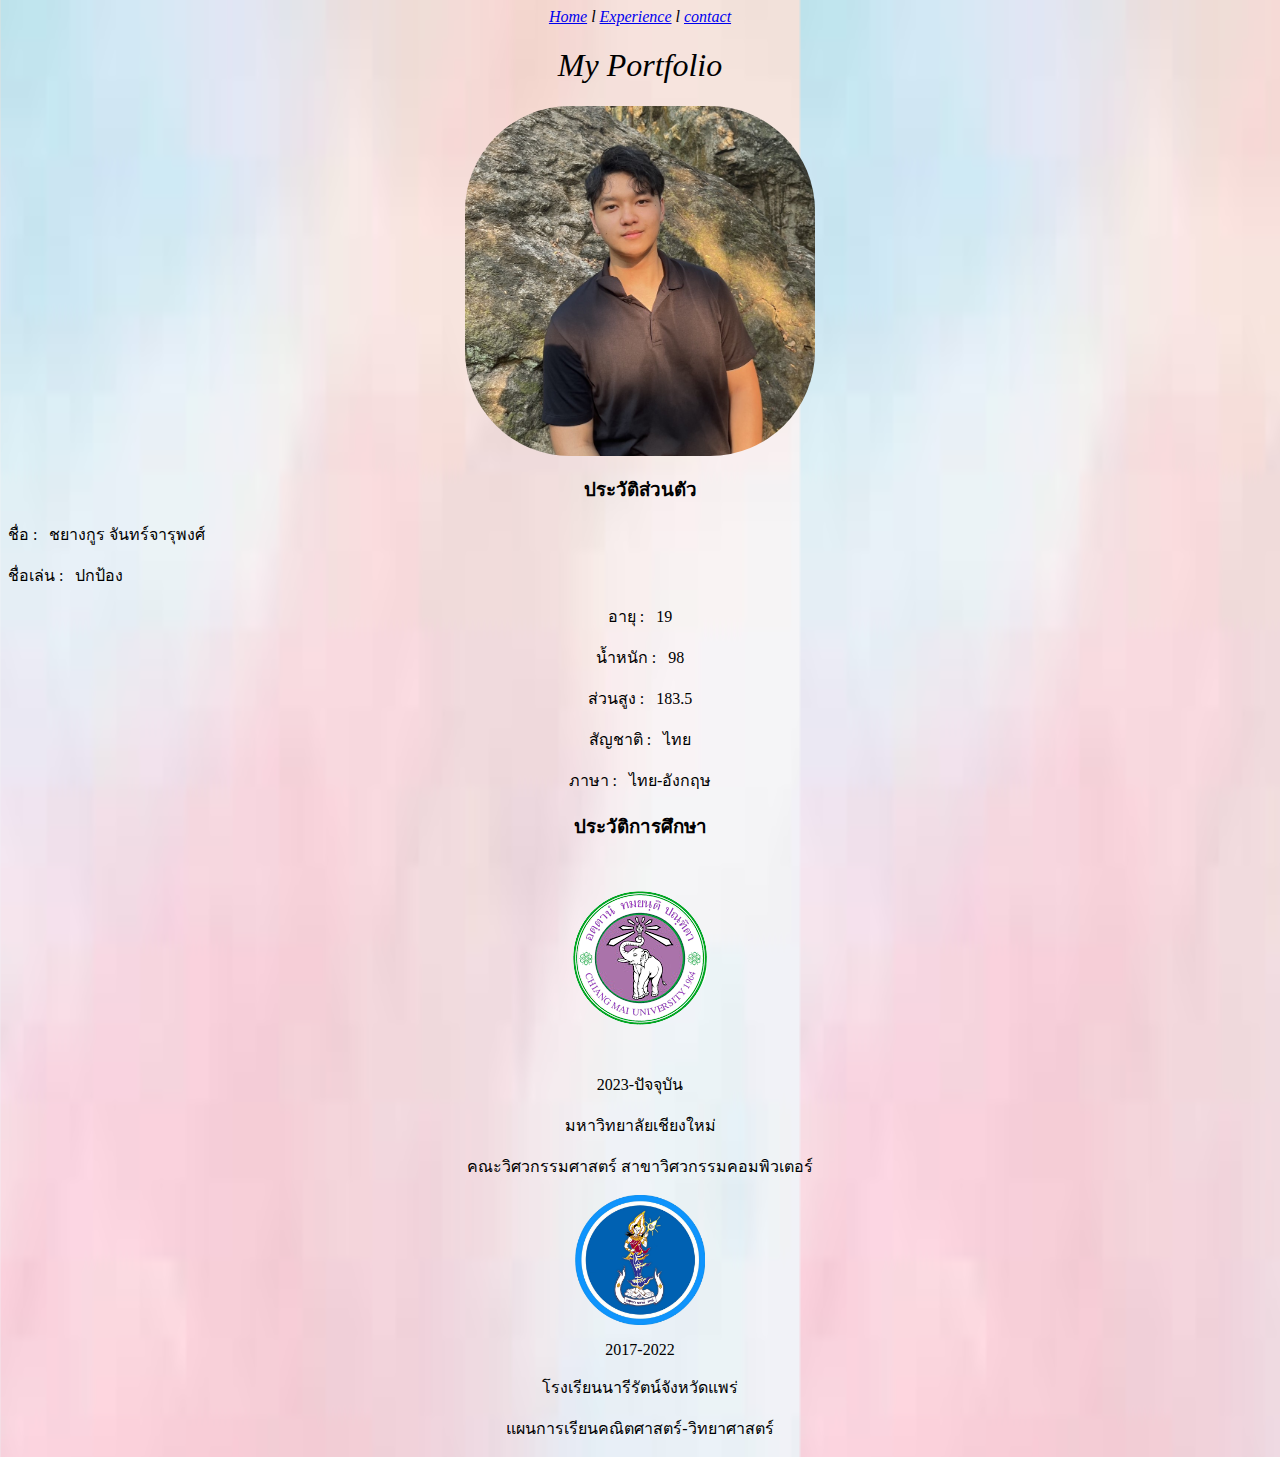
==== index.html @ 5a40926b "..." ====
<!DOCTYPE html>
<html lang="en">
  <head>
    <meta charset="UTF-8" />
    <meta name="viewport" content="width=device-width, initial-scale=1.0" />
    <title>My Portfolio</title>
    <link href="https://fonts.googleapis.com/css2?family=Playwrite+US+Trad:wght@100..400&display=swap" rel="stylesheet">
    <link href="https://fonts.googleapis.com/css2?family=Noto+Serif+Thai:wght@100..900&family=Playwrite+US+Trad:wght@100..400&display=swap" rel="stylesheet">
    <link rel="stylesheet" href="index.css">
  </head>
  <style>
    body {
      background-image: url("./img/images\ \(1\).jpg");
      background-size: 800px 1800px;
    }
  </style>
  <body>

    <div>
      <a href="index.html">Home</a>   l   <a href="experience.html">Experience</a>   l   <a href="contact.html">contact</a>
    </div>
    
    <div>
      <h1>My Portfolio</h1>
    </div>
    <a target="_blank" href="contact.html"><img  src="./img/S__61702158.jpg" height="350px" width="350px" alt="Myself" >  </a>   
    <h3>ประวัติส่วนตัว</h3>
    <p class = "z">ชื่อ&nbsp;:&nbsp;&nbsp;&nbsp;ชยางกูร จันทร์จารุพงศ์</p>
    <p class = "ั">ชื่อเล่น&nbsp;:&nbsp;&nbsp;&nbsp;ปกป้อง</p>
    <p class = "a">อายุ&nbsp;:&nbsp;&nbsp;&nbsp;19</p>
    <p class = "b">น้ำหนัก&nbsp;:&nbsp;&nbsp;&nbsp;98</p>
    <p class = "c">ส่วนสูง&nbsp;:&nbsp;&nbsp;&nbsp;183.5</p>
    <p class = "d">สัญชาติ&nbsp;:&nbsp;&nbsp;&nbsp;ไทย</p>
    <p class = "e">ภาษา&nbsp;:&nbsp;&nbsp;&nbsp;ไทย-อังกฤษ</p>
    <h3>ประวัติการศึกษา</h3>
    <div>
      <a  target="_blank"  href="https://www.reg.cmu.ac.th/webreg/th/"><img src="./img/005e38d9-7d3d-458f-bf0f-bcaa869a072a.png" alt="CMU"> </a>
    </div>
    <p class = "a">2023-ปัจจุบัน</p>
    <div></div>
    <p class = "a">มหาวิทยาลัยเชียงใหม่ </p>
    <div></div>
    <p class = "a">คณะวิศวกรรมศาสตร์&nbsp;สาขาวิศวกรรมคอมพิวเตอร์ </p>
    <div>
      <a target="_blank" href="https://nareerat.ac.th/main/"><img src="./img/nrLogo.png" height="130px" width="130px" alt="NR"> </a>
      
    </div>
    <p class = "b">2017-2022</p>
    <div></div>
    <p class = "b">โรงเรียนนารีรัตน์จังหวัดแพร่</p>
    <div></div>
    <p class = "b">แผนการเรียนคณิตศาสตร์-วิทยาศาสตร์</p>
  </body>
</html>
---- index.css ----
img {
    border-radius: 30%;
    display: block;
  margin-left: auto;
  margin-right: auto;
  }
  h1 {
    font-family: "Playwrite USA Traditional" ;
    text-align : center;
    font-weight: bolder;
    
  }
  div {
    text-align : center;
    font-style: italic;
    font-weight: lighter;
    text-decoration-color: black;
  }
  h3 {
    font-family: "Playwrite USA Traditional" ;
    text-align : center;
  }
  p.a {
    text-align : center;
  }
  p.b {
    text-align : center;
  }
  p.c {
    text-align : center;
  }
  p.d {
    text-align : center;
  }
  p.e {
    text-align : center;
  }
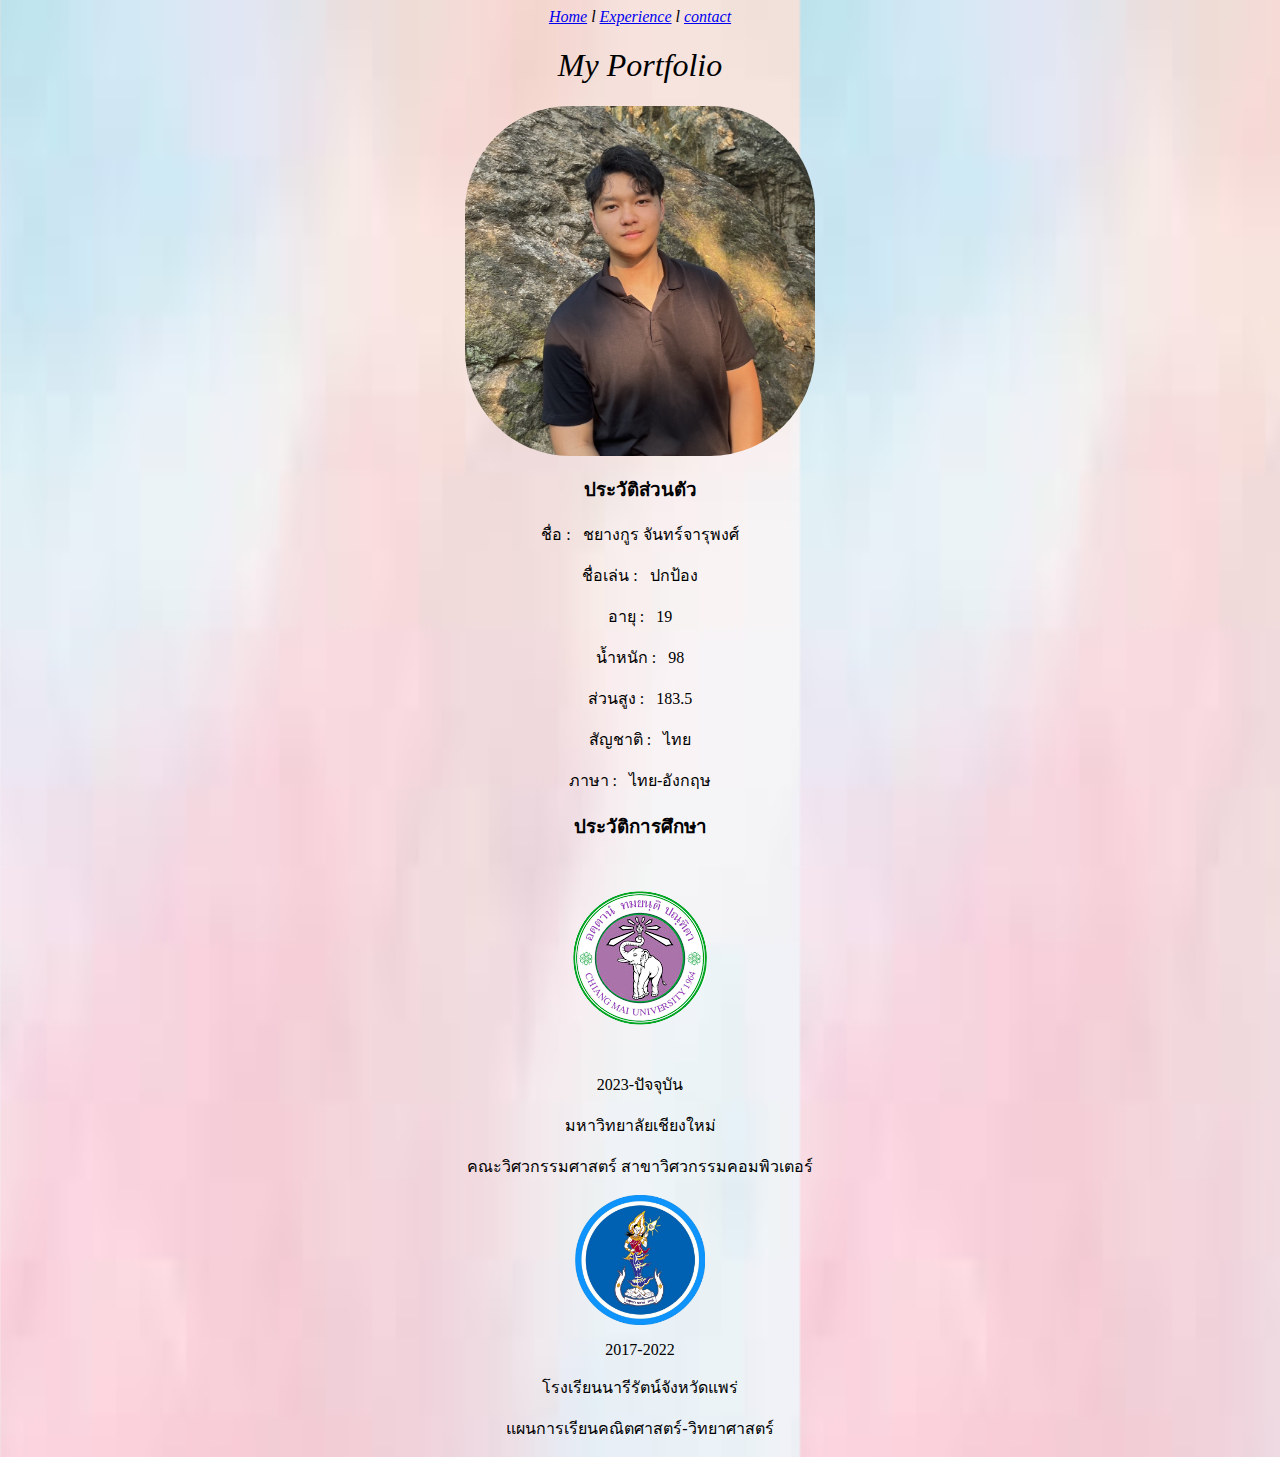
==== commit 7315f59b: "lab" ====
--- a/index.html
+++ b/index.html
@@ -26,7 +26,7 @@
     <a target="_blank" href="contact.html"><img  src="./img/S__61702158.jpg" height="350px" width="350px" alt="Myself" >  </a>   
     <h3>ประวัติส่วนตัว</h3>
     <p class = "z">ชื่อ&nbsp;:&nbsp;&nbsp;&nbsp;ชยางกูร จันทร์จารุพงศ์</p>
-    <p class = "ั">ชื่อเล่น&nbsp;:&nbsp;&nbsp;&nbsp;ปกป้อง</p>
+    <p class = "y">ชื่อเล่น&nbsp;:&nbsp;&nbsp;&nbsp;ปกป้อง</p>
     <p class = "a">อายุ&nbsp;:&nbsp;&nbsp;&nbsp;19</p>
     <p class = "b">น้ำหนัก&nbsp;:&nbsp;&nbsp;&nbsp;98</p>
     <p class = "c">ส่วนสูง&nbsp;:&nbsp;&nbsp;&nbsp;183.5</p>
--- a/index.css
+++ b/index.css
@@ -35,4 +35,10 @@
   p.e {
     text-align : center;
   }
+  p.y {
+    text-align : center;
+  }
+  p.z {
+    text-align : center;
+  }
  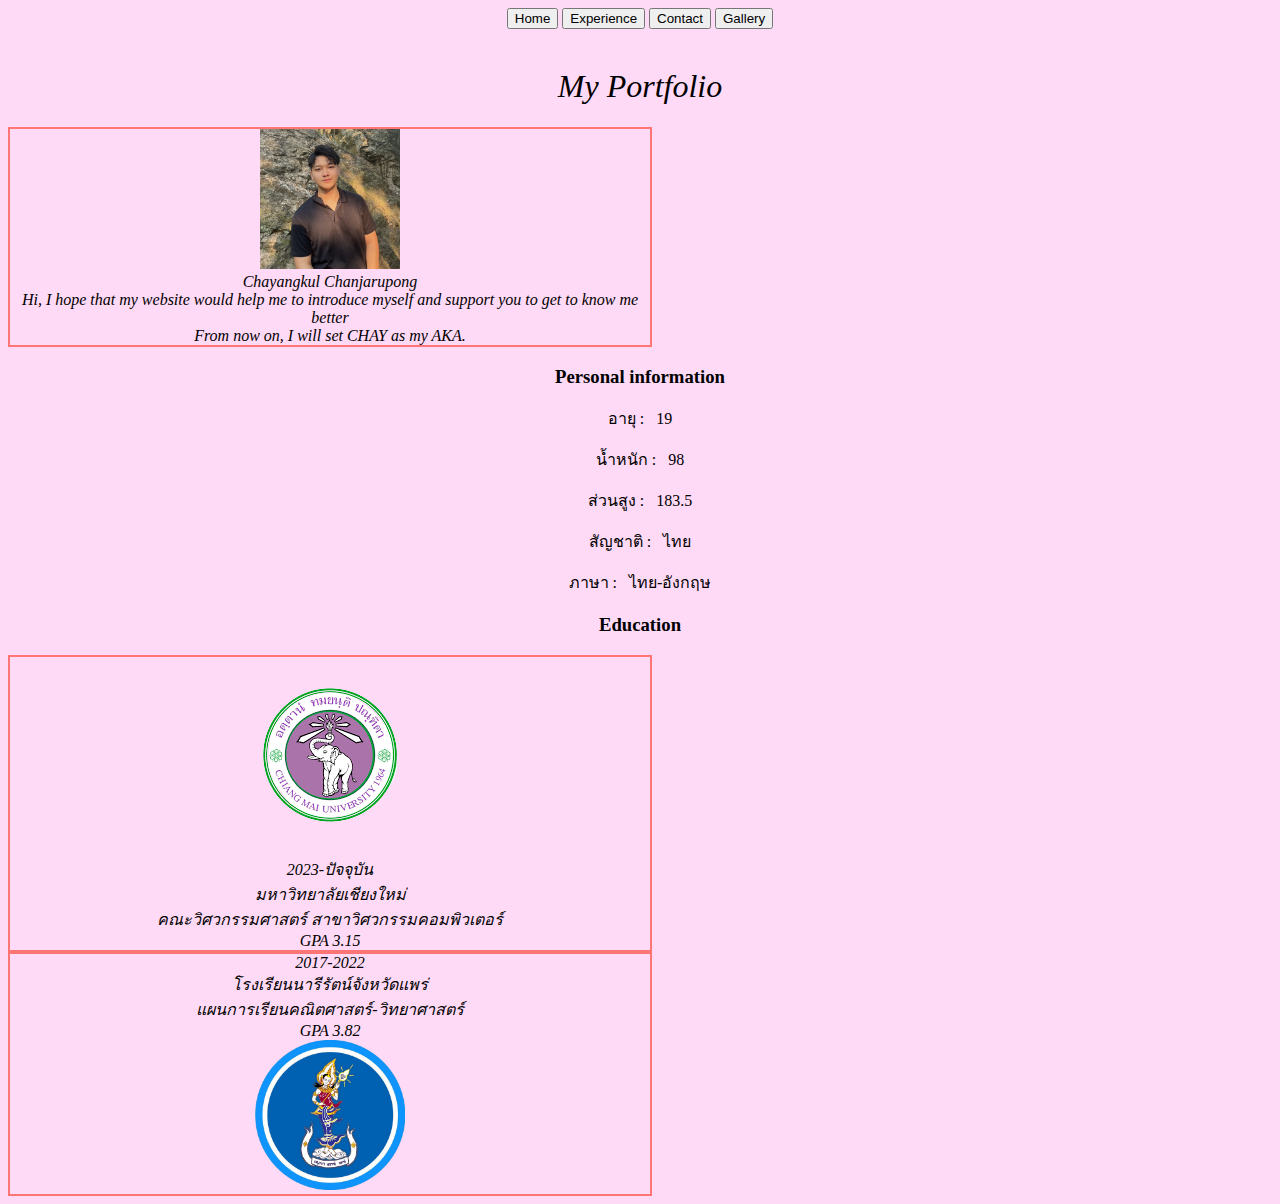
==== commit 00193300: "///" ====
--- a/index.html
+++ b/index.html
@@ -6,49 +6,102 @@
     <title>My Portfolio</title>
     <link href="https://fonts.googleapis.com/css2?family=Playwrite+US+Trad:wght@100..400&display=swap" rel="stylesheet">
     <link href="https://fonts.googleapis.com/css2?family=Noto+Serif+Thai:wght@100..900&family=Playwrite+US+Trad:wght@100..400&display=swap" rel="stylesheet">
-    <link rel="stylesheet" href="index.css">
+    <link rel="stylesheet" href="./index.css">
+    <link
+      href="https://cdn.jsdelivr.net/npm/bootstrap@5.3.0/dist/css/bootstrap.min.css"
+      rel="stylesheet"
+      integrity="sha384-9ndCyUaIbzAi2FUVXJi0CjmCapSmO7SnpJef0486qhLnuZ2cdeRhO02iuK6FUUVM"
+      crossorigin="anonymous"
+    />
+    <script
+      src="https://cdn.jsdelivr.net/npm/bootstrap@5.3.0/dist/js/bootstrap.bundle.min.js"
+      integrity="sha384-geWF76RCwLtnZ8qwWowPQNguL3RmwHVBC9FhGdlKrxdiJJigb/j/68SIy3Te4Bkz"
+      crossorigin="anonymous"
+    ></script>
   </head>
   <style>
     body {
-      background-image: url("./img/images\ \(1\).jpg");
-      background-size: 800px 1800px;
+      background-color: rgb(255, 218, 246);
     }
+  
+        .custom-border {
+            border-width: 180px ; 
+            border: 2px solid #ff7474;
+        }
+    
   </style>
   <body>
 
     <div>
-      <a href="index.html">Home</a>   l   <a href="experience.html">Experience</a>   l   <a href="contact.html">contact</a>
+      <a href="./index.html"><button class="btn btn-danger">Home</button></a>      <a href="./experience.html"><button class="btn btn-danger">Experience</button></a>      <a href="./contact.html"><button class="btn btn-danger">Contact</button></a>  <a href="./gallery.html"><button class="btn btn-danger">Gallery</button></a>
     </div>
     
+    <div> &nbsp;</div>
     <div>
       <h1>My Portfolio</h1>
+    </div >
+
+<div class="d-flex justify-content-center align-items-center" ">
+  <div class="border p-4 rounded-5 custom-border " style="width: 40rem;" >
+    <div class="d-flex gap-5 align-items-center">
+      <a target="_blank" href="contact.html"><img  src="./img/S__61702158.jpg" height="140px" width="140px" alt="Myself" class="rounded-5" >  </a>
+      
+     <div> 
+       <div class="fw-bold fs-4">Chayangkul Chanjarupong</div>
+       <div class="fw-500">Hi, I hope that my website would help me to introduce myself and support you to get to know me better</div>
+       <div class="fw-500">From now on, I will set CHAY as my AKA.</div>
+     </div>
+     
     </div>
-    <a target="_blank" href="contact.html"><img  src="./img/S__61702158.jpg" height="350px" width="350px" alt="Myself" >  </a>   
-    <h3>ประวัติส่วนตัว</h3>
-    <p class = "z">ชื่อ&nbsp;:&nbsp;&nbsp;&nbsp;ชยางกูร จันทร์จารุพงศ์</p>
-    <p class = "y">ชื่อเล่น&nbsp;:&nbsp;&nbsp;&nbsp;ปกป้อง</p>
+      
+  </div> 
+</div>
+  
+  
+
+    
+  
+    <h3>Personal information</h3>
     <p class = "a">อายุ&nbsp;:&nbsp;&nbsp;&nbsp;19</p>
     <p class = "b">น้ำหนัก&nbsp;:&nbsp;&nbsp;&nbsp;98</p>
     <p class = "c">ส่วนสูง&nbsp;:&nbsp;&nbsp;&nbsp;183.5</p>
     <p class = "d">สัญชาติ&nbsp;:&nbsp;&nbsp;&nbsp;ไทย</p>
     <p class = "e">ภาษา&nbsp;:&nbsp;&nbsp;&nbsp;ไทย-อังกฤษ</p>
-    <h3>ประวัติการศึกษา</h3>
-    <div>
-      <a  target="_blank"  href="https://www.reg.cmu.ac.th/webreg/th/"><img src="./img/005e38d9-7d3d-458f-bf0f-bcaa869a072a.png" alt="CMU"> </a>
+    <h3>Education</h3>
+   
+    <div class="d-flex justify-content-center align-items-center" ">
+      <div class="border p-1 rounded-5 custom-border " style="width: 40rem;" >
+        <div class="d-flex gap-1 align-items-center">
+          <a target="_blank"  href="https://www.reg.cmu.ac.th/webreg/th/"><img src="./img/005e38d9-7d3d-458f-bf0f-bcaa869a072a.png"  alt="CMU" class="rounded-5" >  </a> 
+          
+         <div> 
+           <div class="fw-bold fs-5">2023-ปัจจุบัน</div>
+           <div class="fw-500">มหาวิทยาลัยเชียงใหม่</div>
+           <div class="fw-500">คณะวิศวกรรมศาสตร์&nbsp;สาขาวิศวกรรมคอมพิวเตอร์ </div>
+           <div class="fw-800">GPA 3.15</div>
+         </div>
+        </div>
+          
+      </div> 
     </div>
-    <p class = "a">2023-ปัจจุบัน</p>
-    <div></div>
-    <p class = "a">มหาวิทยาลัยเชียงใหม่ </p>
-    <div></div>
-    <p class = "a">คณะวิศวกรรมศาสตร์&nbsp;สาขาวิศวกรรมคอมพิวเตอร์ </p>
-    <div>
-      <a target="_blank" href="https://nareerat.ac.th/main/"><img src="./img/nrLogo.png" height="130px" width="130px" alt="NR"> </a>
-      
+
+
+    <div class="d-flex justify-content-center align-items-center" ">
+      <div class="border p-5 rounded-5 custom-border " style="width: 40rem;" >
+        <div class="d-flex gap-5 align-items-center">
+          
+          
+         <div> 
+           <div class="fw-bold fs-5">2017-2022</div>
+           <div class="fw-500">โรงเรียนนารีรัตน์จังหวัดแพร่</div>
+           <div class="fw-500">แผนการเรียนคณิตศาสตร์-วิทยาศาสตร์ </div>
+           <div class="fw-800">GPA 3.82</div>
+         </div>
+         <a target="_blank" href="https://nareerat.ac.th/main/"><img src="./img/nrLogo.png" height="150px" width="150px" alt="NR" class="rounded-5" >  </a> 
+        </div>
+          
+      </div> 
     </div>
-    <p class = "b">2017-2022</p>
-    <div></div>
-    <p class = "b">โรงเรียนนารีรัตน์จังหวัดแพร่</p>
-    <div></div>
-    <p class = "b">แผนการเรียนคณิตศาสตร์-วิทยาศาสตร์</p>
+
   </body>
 </html>
--- a/index.css
+++ b/index.css
@@ -1,9 +1,4 @@
-img {
-    border-radius: 30%;
-    display: block;
-  margin-left: auto;
-  margin-right: auto;
-  }
+
   h1 {
     font-family: "Playwrite USA Traditional" ;
     text-align : center;
@@ -35,10 +30,4 @@
   p.e {
     text-align : center;
   }
-  p.y {
-    text-align : center;
-  }
-  p.z {
-    text-align : center;
-  }
  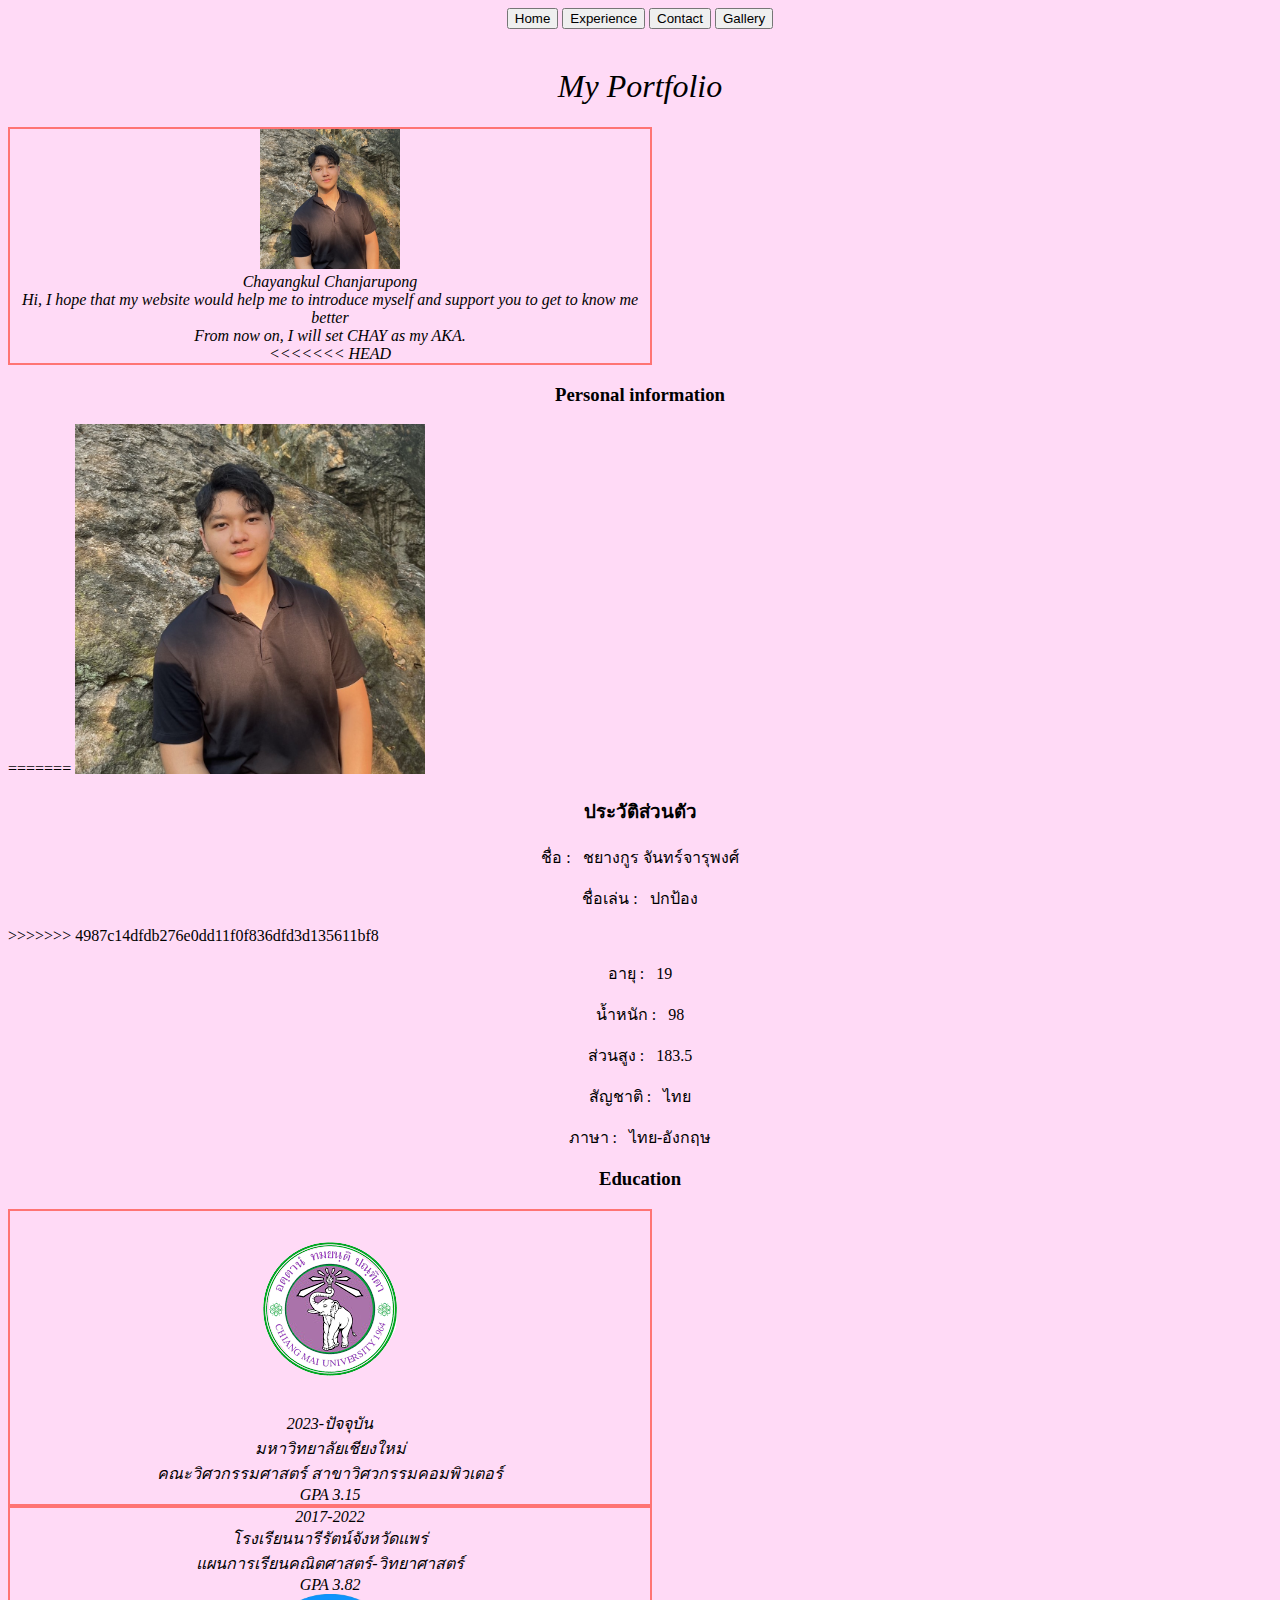
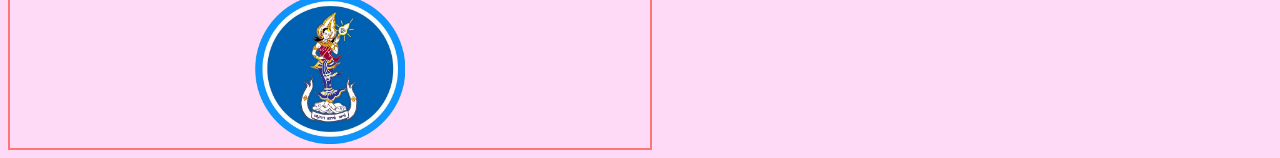
==== commit 835ea129: "Merge branch 'master' of https://github.com/cpe207/lab02-Chay-c" ====
--- a/index.html
+++ b/index.html
@@ -53,6 +53,7 @@
      </div>
      
     </div>
+<<<<<<< HEAD
       
   </div> 
 </div>
@@ -62,6 +63,12 @@
     
   
     <h3>Personal information</h3>
+=======
+    <a target="_blank" href="contact.html"><img  src="./img/S__61702158.jpg" height="350px" width="350px" alt="Myself" >  </a>   
+    <h3>ประวัติส่วนตัว</h3>
+    <p class = "z">ชื่อ&nbsp;:&nbsp;&nbsp;&nbsp;ชยางกูร จันทร์จารุพงศ์</p>
+    <p class = "y">ชื่อเล่น&nbsp;:&nbsp;&nbsp;&nbsp;ปกป้อง</p>
+>>>>>>> 4987c14dfdb276e0dd11f0f836dfd3d135611bf8
     <p class = "a">อายุ&nbsp;:&nbsp;&nbsp;&nbsp;19</p>
     <p class = "b">น้ำหนัก&nbsp;:&nbsp;&nbsp;&nbsp;98</p>
     <p class = "c">ส่วนสูง&nbsp;:&nbsp;&nbsp;&nbsp;183.5</p>
--- a/index.css
+++ b/index.css
@@ -30,4 +30,10 @@
   p.e {
     text-align : center;
   }
+  p.y {
+    text-align : center;
+  }
+  p.z {
+    text-align : center;
+  }
  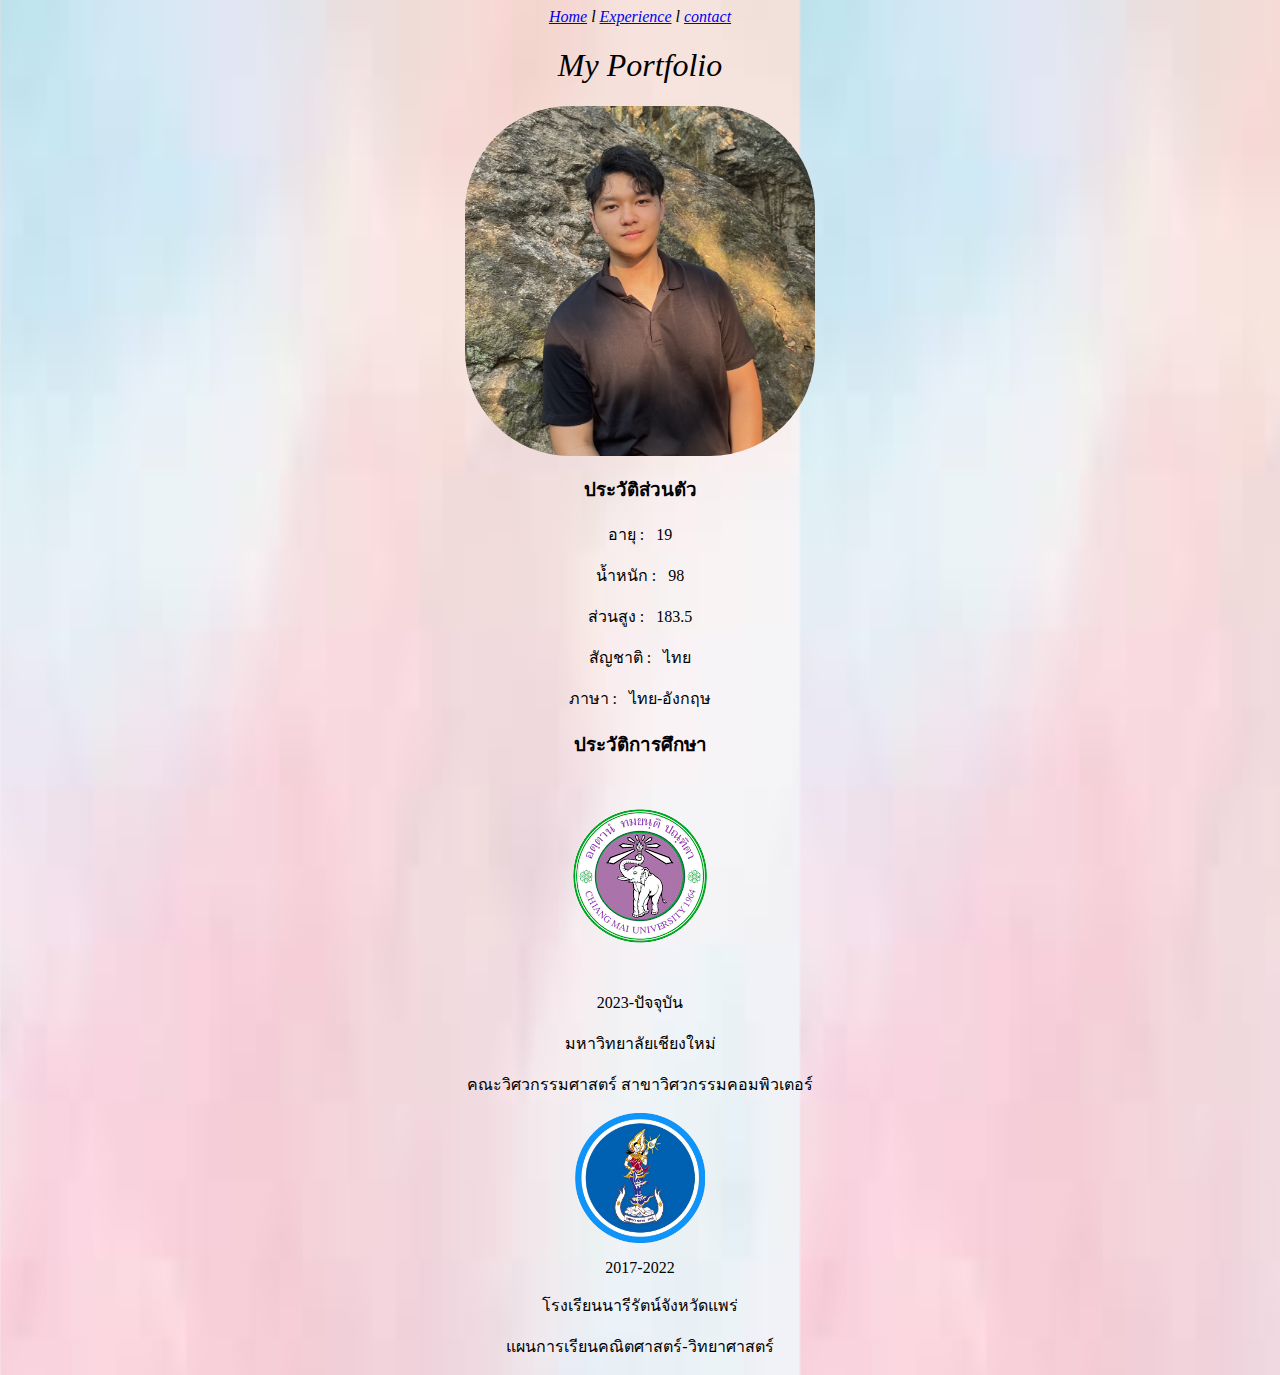
==== commit 1addd0b1: "la" ====
--- a/index.html
+++ b/index.html
@@ -6,109 +6,47 @@
     <title>My Portfolio</title>
     <link href="https://fonts.googleapis.com/css2?family=Playwrite+US+Trad:wght@100..400&display=swap" rel="stylesheet">
     <link href="https://fonts.googleapis.com/css2?family=Noto+Serif+Thai:wght@100..900&family=Playwrite+US+Trad:wght@100..400&display=swap" rel="stylesheet">
-    <link rel="stylesheet" href="./index.css">
-    <link
-      href="https://cdn.jsdelivr.net/npm/bootstrap@5.3.0/dist/css/bootstrap.min.css"
-      rel="stylesheet"
-      integrity="sha384-9ndCyUaIbzAi2FUVXJi0CjmCapSmO7SnpJef0486qhLnuZ2cdeRhO02iuK6FUUVM"
-      crossorigin="anonymous"
-    />
-    <script
-      src="https://cdn.jsdelivr.net/npm/bootstrap@5.3.0/dist/js/bootstrap.bundle.min.js"
-      integrity="sha384-geWF76RCwLtnZ8qwWowPQNguL3RmwHVBC9FhGdlKrxdiJJigb/j/68SIy3Te4Bkz"
-      crossorigin="anonymous"
-    ></script>
+    <link rel="stylesheet" href="index.css">
   </head>
   <style>
     body {
-      background-color: rgb(255, 218, 246);
+      background-image: url("./img/images\ \(1\).jpg");
+      background-size: 800px 1800px;
     }
-  
-        .custom-border {
-            border-width: 180px ; 
-            border: 2px solid #ff7474;
-        }
-    
   </style>
   <body>
 
     <div>
-      <a href="./index.html"><button class="btn btn-danger">Home</button></a>      <a href="./experience.html"><button class="btn btn-danger">Experience</button></a>      <a href="./contact.html"><button class="btn btn-danger">Contact</button></a>  <a href="./gallery.html"><button class="btn btn-danger">Gallery</button></a>
+      <a href="index.html">Home</a>   l   <a href="experience.html">Experience</a>   l   <a href="contact.html">contact</a>
     </div>
     
-    <div> &nbsp;</div>
     <div>
       <h1>My Portfolio</h1>
-    </div >
-
-<div class="d-flex justify-content-center align-items-center" ">
-  <div class="border p-4 rounded-5 custom-border " style="width: 40rem;" >
-    <div class="d-flex gap-5 align-items-center">
-      <a target="_blank" href="contact.html"><img  src="./img/S__61702158.jpg" height="140px" width="140px" alt="Myself" class="rounded-5" >  </a>
-      
-     <div> 
-       <div class="fw-bold fs-4">Chayangkul Chanjarupong</div>
-       <div class="fw-500">Hi, I hope that my website would help me to introduce myself and support you to get to know me better</div>
-       <div class="fw-500">From now on, I will set CHAY as my AKA.</div>
-     </div>
-     
     </div>
-<<<<<<< HEAD
-      
-  </div> 
-</div>
-  
-  
-
-    
-  
-    <h3>Personal information</h3>
-=======
     <a target="_blank" href="contact.html"><img  src="./img/S__61702158.jpg" height="350px" width="350px" alt="Myself" >  </a>   
     <h3>ประวัติส่วนตัว</h3>
-    <p class = "z">ชื่อ&nbsp;:&nbsp;&nbsp;&nbsp;ชยางกูร จันทร์จารุพงศ์</p>
-    <p class = "y">ชื่อเล่น&nbsp;:&nbsp;&nbsp;&nbsp;ปกป้อง</p>
->>>>>>> 4987c14dfdb276e0dd11f0f836dfd3d135611bf8
     <p class = "a">อายุ&nbsp;:&nbsp;&nbsp;&nbsp;19</p>
     <p class = "b">น้ำหนัก&nbsp;:&nbsp;&nbsp;&nbsp;98</p>
     <p class = "c">ส่วนสูง&nbsp;:&nbsp;&nbsp;&nbsp;183.5</p>
     <p class = "d">สัญชาติ&nbsp;:&nbsp;&nbsp;&nbsp;ไทย</p>
     <p class = "e">ภาษา&nbsp;:&nbsp;&nbsp;&nbsp;ไทย-อังกฤษ</p>
-    <h3>Education</h3>
-   
-    <div class="d-flex justify-content-center align-items-center" ">
-      <div class="border p-1 rounded-5 custom-border " style="width: 40rem;" >
-        <div class="d-flex gap-1 align-items-center">
-          <a target="_blank"  href="https://www.reg.cmu.ac.th/webreg/th/"><img src="./img/005e38d9-7d3d-458f-bf0f-bcaa869a072a.png"  alt="CMU" class="rounded-5" >  </a> 
-          
-         <div> 
-           <div class="fw-bold fs-5">2023-ปัจจุบัน</div>
-           <div class="fw-500">มหาวิทยาลัยเชียงใหม่</div>
-           <div class="fw-500">คณะวิศวกรรมศาสตร์&nbsp;สาขาวิศวกรรมคอมพิวเตอร์ </div>
-           <div class="fw-800">GPA 3.15</div>
-         </div>
-        </div>
-          
-      </div> 
+    <h3>ประวัติการศึกษา</h3>
+    <div>
+      <a  target="_blank"  href="https://www.reg.cmu.ac.th/webreg/th/"><img src="./img/005e38d9-7d3d-458f-bf0f-bcaa869a072a.png" alt="CMU"> </a>
     </div>
-
-
-    <div class="d-flex justify-content-center align-items-center" ">
-      <div class="border p-5 rounded-5 custom-border " style="width: 40rem;" >
-        <div class="d-flex gap-5 align-items-center">
-          
-          
-         <div> 
-           <div class="fw-bold fs-5">2017-2022</div>
-           <div class="fw-500">โรงเรียนนารีรัตน์จังหวัดแพร่</div>
-           <div class="fw-500">แผนการเรียนคณิตศาสตร์-วิทยาศาสตร์ </div>
-           <div class="fw-800">GPA 3.82</div>
-         </div>
-         <a target="_blank" href="https://nareerat.ac.th/main/"><img src="./img/nrLogo.png" height="150px" width="150px" alt="NR" class="rounded-5" >  </a> 
-        </div>
-          
-      </div> 
+    <p class = "a">2023-ปัจจุบัน</p>
+    <div></div>
+    <p class = "a">มหาวิทยาลัยเชียงใหม่ </p>
+    <div></div>
+    <p class = "a">คณะวิศวกรรมศาสตร์&nbsp;สาขาวิศวกรรมคอมพิวเตอร์ </p>
+    <div>
+      <a target="_blank" href="https://nareerat.ac.th/main/"><img src="./img/nrLogo.png" height="130px" width="130px" alt="NR"> </a>
+      
     </div>
-
+    <p class = "b">2017-2022</p>
+    <div></div>
+    <p class = "b">โรงเรียนนารีรัตน์จังหวัดแพร่</p>
+    <div></div>
+    <p class = "b">แผนการเรียนคณิตศาสตร์-วิทยาศาสตร์</p>
   </body>
-</html>
+</html>--- a/index.css
+++ b/index.css
@@ -1,39 +1,37 @@
-
-  h1 {
-    font-family: "Playwrite USA Traditional" ;
-    text-align : center;
-    font-weight: bolder;
-    
-  }
-  div {
-    text-align : center;
-    font-style: italic;
-    font-weight: lighter;
-    text-decoration-color: black;
-  }
-  h3 {
-    font-family: "Playwrite USA Traditional" ;
-    text-align : center;
-  }
-  p.a {
-    text-align : center;
-  }
-  p.b {
-    text-align : center;
-  }
-  p.c {
-    text-align : center;
-  }
-  p.d {
-    text-align : center;
-  }
-  p.e {
-    text-align : center;
-  }
-  p.y {
-    text-align : center;
-  }
-  p.z {
-    text-align : center;
-  }
- +img {
+  border-radius: 30%;
+  display: block;
+margin-left: auto;
+margin-right: auto;
+}
+h1 {
+  font-family: "Playwrite USA Traditional" ;
+  text-align : center;
+  font-weight: bolder;
+  
+}
+div {
+  text-align : center;
+  font-style: italic;
+  font-weight: lighter;
+  text-decoration-color: black;
+}
+h3 {
+  font-family: "Playwrite USA Traditional" ;
+  text-align : center;
+}
+p.a {
+  text-align : center;
+}
+p.b {
+  text-align : center;
+}
+p.c {
+  text-align : center;
+}
+p.d {
+  text-align : center;
+}
+p.e {
+  text-align : center;
+}
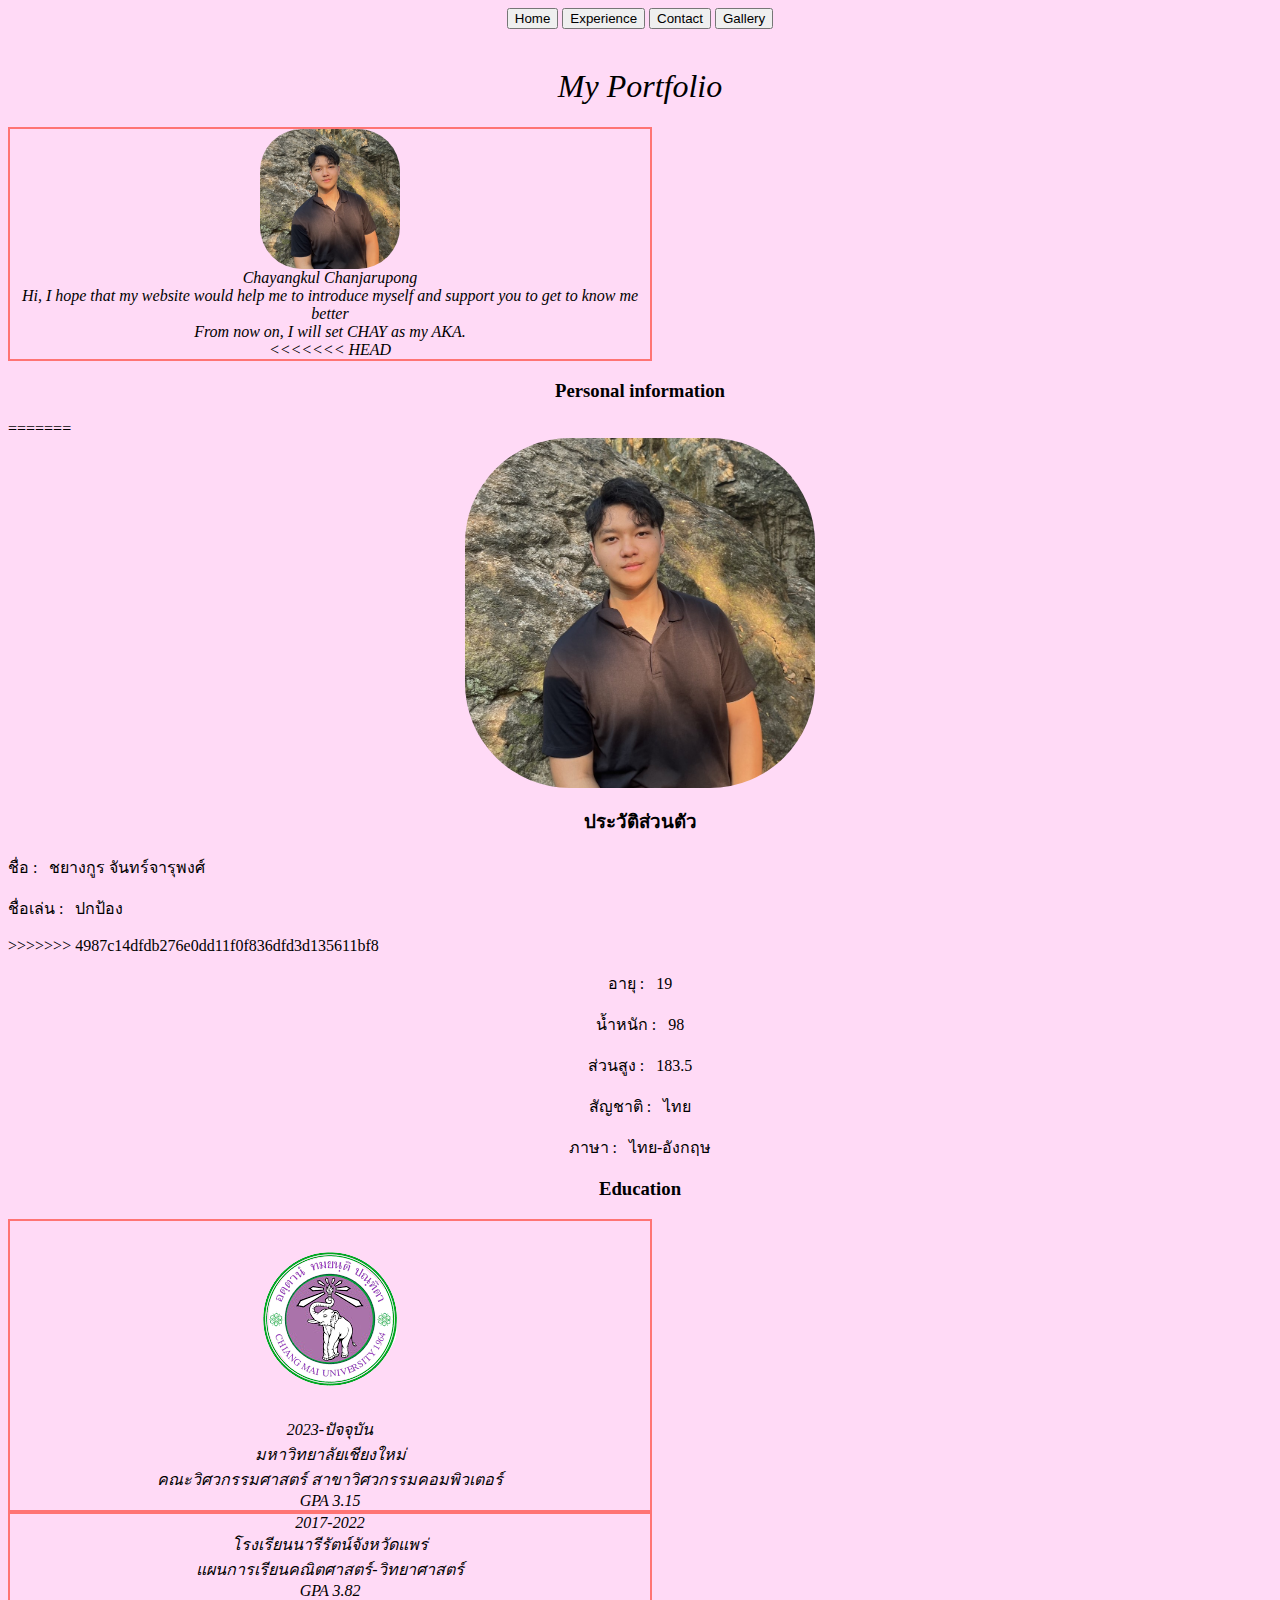
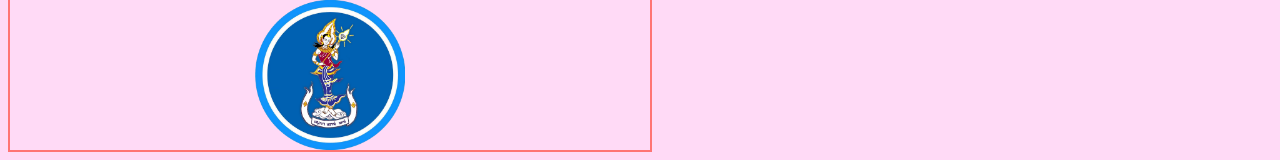
==== commit fd0bd64b: "laa" ====
--- a/index.html
+++ b/index.html
@@ -6,47 +6,109 @@
     <title>My Portfolio</title>
     <link href="https://fonts.googleapis.com/css2?family=Playwrite+US+Trad:wght@100..400&display=swap" rel="stylesheet">
     <link href="https://fonts.googleapis.com/css2?family=Noto+Serif+Thai:wght@100..900&family=Playwrite+US+Trad:wght@100..400&display=swap" rel="stylesheet">
-    <link rel="stylesheet" href="index.css">
+    <link rel="stylesheet" href="./index.css">
+    <link
+      href="https://cdn.jsdelivr.net/npm/bootstrap@5.3.0/dist/css/bootstrap.min.css"
+      rel="stylesheet"
+      integrity="sha384-9ndCyUaIbzAi2FUVXJi0CjmCapSmO7SnpJef0486qhLnuZ2cdeRhO02iuK6FUUVM"
+      crossorigin="anonymous"
+    />
+    <script
+      src="https://cdn.jsdelivr.net/npm/bootstrap@5.3.0/dist/js/bootstrap.bundle.min.js"
+      integrity="sha384-geWF76RCwLtnZ8qwWowPQNguL3RmwHVBC9FhGdlKrxdiJJigb/j/68SIy3Te4Bkz"
+      crossorigin="anonymous"
+    ></script>
   </head>
   <style>
     body {
-      background-image: url("./img/images\ \(1\).jpg");
-      background-size: 800px 1800px;
+      background-color: rgb(255, 218, 246);
     }
+  
+        .custom-border {
+            border-width: 180px ; 
+            border: 2px solid #ff7474;
+        }
+    
   </style>
   <body>
 
     <div>
-      <a href="index.html">Home</a>   l   <a href="experience.html">Experience</a>   l   <a href="contact.html">contact</a>
+      <a href="./index.html"><button class="btn btn-danger">Home</button></a>      <a href="./experience.html"><button class="btn btn-danger">Experience</button></a>      <a href="./contact.html"><button class="btn btn-danger">Contact</button></a>  <a href="./gallery.html"><button class="btn btn-danger">Gallery</button></a>
     </div>
     
+    <div> &nbsp;</div>
     <div>
       <h1>My Portfolio</h1>
+    </div >
+
+<div class="d-flex justify-content-center align-items-center" ">
+  <div class="border p-4 rounded-5 custom-border " style="width: 40rem;" >
+    <div class="d-flex gap-5 align-items-center">
+      <a target="_blank" href="contact.html"><img  src="./img/S__61702158.jpg" height="140px" width="140px" alt="Myself" class="rounded-5" >  </a>
+      
+     <div> 
+       <div class="fw-bold fs-4">Chayangkul Chanjarupong</div>
+       <div class="fw-500">Hi, I hope that my website would help me to introduce myself and support you to get to know me better</div>
+       <div class="fw-500">From now on, I will set CHAY as my AKA.</div>
+     </div>
+     
     </div>
+<<<<<<< HEAD
+      
+  </div> 
+</div>
+  
+  
+
+    
+  
+    <h3>Personal information</h3>
+=======
     <a target="_blank" href="contact.html"><img  src="./img/S__61702158.jpg" height="350px" width="350px" alt="Myself" >  </a>   
     <h3>ประวัติส่วนตัว</h3>
+    <p class = "z">ชื่อ&nbsp;:&nbsp;&nbsp;&nbsp;ชยางกูร จันทร์จารุพงศ์</p>
+    <p class = "y">ชื่อเล่น&nbsp;:&nbsp;&nbsp;&nbsp;ปกป้อง</p>
+>>>>>>> 4987c14dfdb276e0dd11f0f836dfd3d135611bf8
     <p class = "a">อายุ&nbsp;:&nbsp;&nbsp;&nbsp;19</p>
     <p class = "b">น้ำหนัก&nbsp;:&nbsp;&nbsp;&nbsp;98</p>
     <p class = "c">ส่วนสูง&nbsp;:&nbsp;&nbsp;&nbsp;183.5</p>
     <p class = "d">สัญชาติ&nbsp;:&nbsp;&nbsp;&nbsp;ไทย</p>
     <p class = "e">ภาษา&nbsp;:&nbsp;&nbsp;&nbsp;ไทย-อังกฤษ</p>
-    <h3>ประวัติการศึกษา</h3>
-    <div>
-      <a  target="_blank"  href="https://www.reg.cmu.ac.th/webreg/th/"><img src="./img/005e38d9-7d3d-458f-bf0f-bcaa869a072a.png" alt="CMU"> </a>
+    <h3>Education</h3>
+   
+    <div class="d-flex justify-content-center align-items-center" ">
+      <div class="border p-1 rounded-5 custom-border " style="width: 40rem;" >
+        <div class="d-flex gap-1 align-items-center">
+          <a target="_blank"  href="https://www.reg.cmu.ac.th/webreg/th/"><img src="./img/005e38d9-7d3d-458f-bf0f-bcaa869a072a.png"  alt="CMU" class="rounded-5" >  </a> 
+          
+         <div> 
+           <div class="fw-bold fs-5">2023-ปัจจุบัน</div>
+           <div class="fw-500">มหาวิทยาลัยเชียงใหม่</div>
+           <div class="fw-500">คณะวิศวกรรมศาสตร์&nbsp;สาขาวิศวกรรมคอมพิวเตอร์ </div>
+           <div class="fw-800">GPA 3.15</div>
+         </div>
+        </div>
+          
+      </div> 
     </div>
-    <p class = "a">2023-ปัจจุบัน</p>
-    <div></div>
-    <p class = "a">มหาวิทยาลัยเชียงใหม่ </p>
-    <div></div>
-    <p class = "a">คณะวิศวกรรมศาสตร์&nbsp;สาขาวิศวกรรมคอมพิวเตอร์ </p>
-    <div>
-      <a target="_blank" href="https://nareerat.ac.th/main/"><img src="./img/nrLogo.png" height="130px" width="130px" alt="NR"> </a>
-      
+
+
+    <div class="d-flex justify-content-center align-items-center" ">
+      <div class="border p-5 rounded-5 custom-border " style="width: 40rem;" >
+        <div class="d-flex gap-5 align-items-center">
+          
+          
+         <div> 
+           <div class="fw-bold fs-5">2017-2022</div>
+           <div class="fw-500">โรงเรียนนารีรัตน์จังหวัดแพร่</div>
+           <div class="fw-500">แผนการเรียนคณิตศาสตร์-วิทยาศาสตร์ </div>
+           <div class="fw-800">GPA 3.82</div>
+         </div>
+         <a target="_blank" href="https://nareerat.ac.th/main/"><img src="./img/nrLogo.png" height="150px" width="150px" alt="NR" class="rounded-5" >  </a> 
+        </div>
+          
+      </div> 
     </div>
-    <p class = "b">2017-2022</p>
-    <div></div>
-    <p class = "b">โรงเรียนนารีรัตน์จังหวัดแพร่</p>
-    <div></div>
-    <p class = "b">แผนการเรียนคณิตศาสตร์-วิทยาศาสตร์</p>
+
   </body>
-</html>+</html>
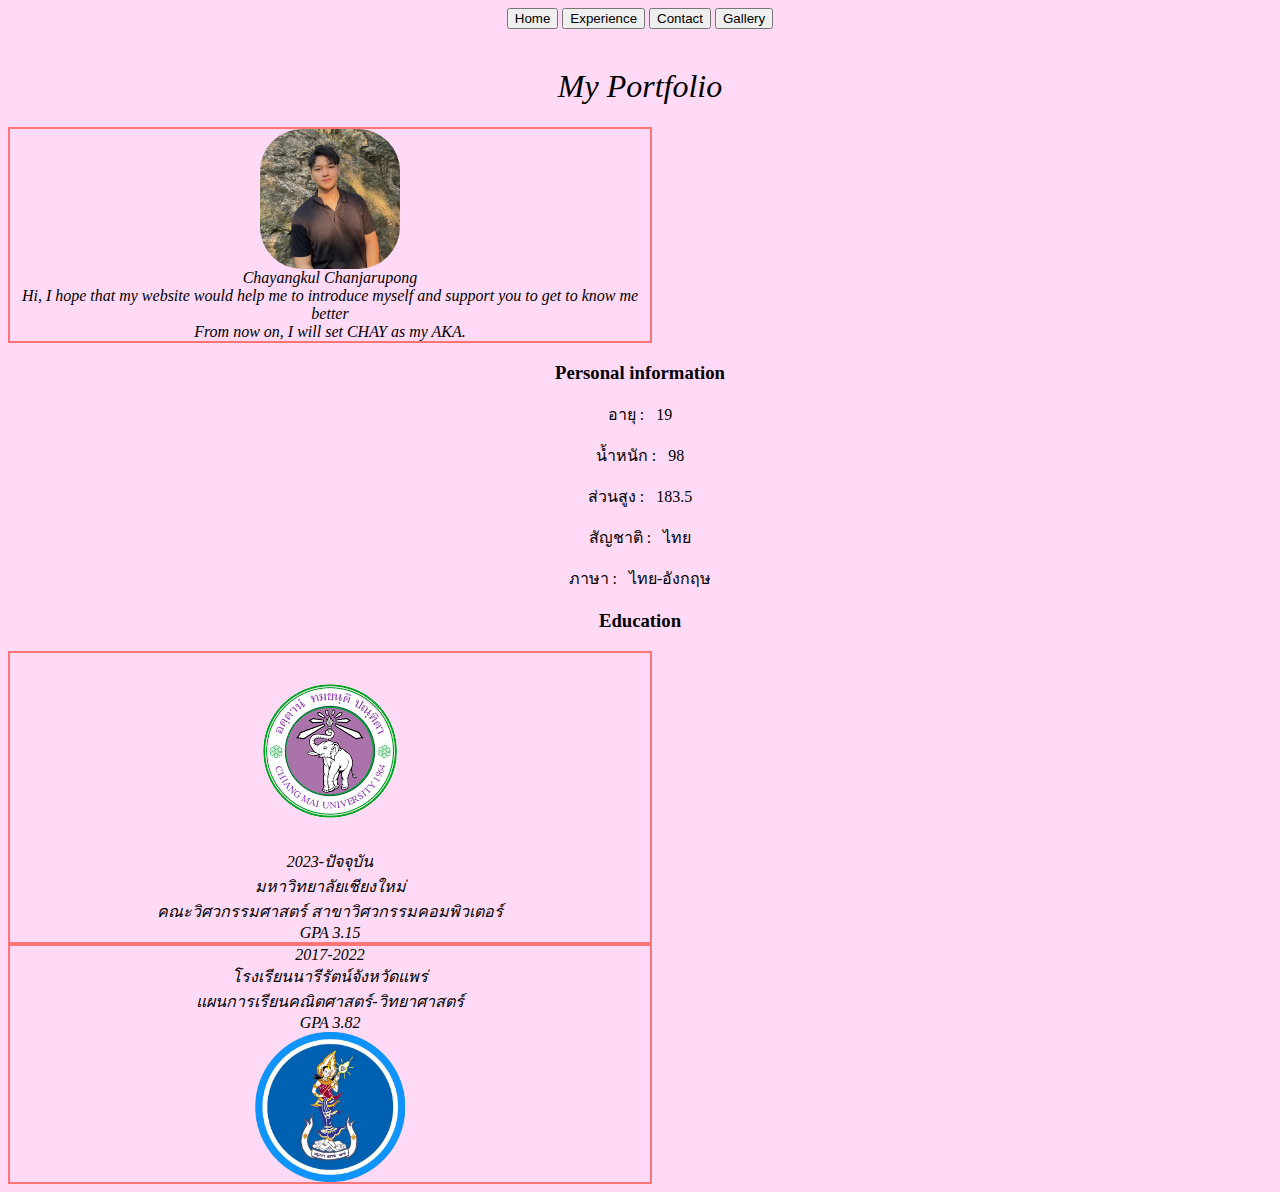
==== commit 53a40ea1: "ll" ====
--- a/index.html
+++ b/index.html
@@ -53,7 +53,6 @@
      </div>
      
     </div>
-<<<<<<< HEAD
       
   </div> 
 </div>
@@ -63,12 +62,6 @@
     
   
     <h3>Personal information</h3>
-=======
-    <a target="_blank" href="contact.html"><img  src="./img/S__61702158.jpg" height="350px" width="350px" alt="Myself" >  </a>   
-    <h3>ประวัติส่วนตัว</h3>
-    <p class = "z">ชื่อ&nbsp;:&nbsp;&nbsp;&nbsp;ชยางกูร จันทร์จารุพงศ์</p>
-    <p class = "y">ชื่อเล่น&nbsp;:&nbsp;&nbsp;&nbsp;ปกป้อง</p>
->>>>>>> 4987c14dfdb276e0dd11f0f836dfd3d135611bf8
     <p class = "a">อายุ&nbsp;:&nbsp;&nbsp;&nbsp;19</p>
     <p class = "b">น้ำหนัก&nbsp;:&nbsp;&nbsp;&nbsp;98</p>
     <p class = "c">ส่วนสูง&nbsp;:&nbsp;&nbsp;&nbsp;183.5</p>
@@ -111,4 +104,4 @@
     </div>
 
   </body>
-</html>
+</html>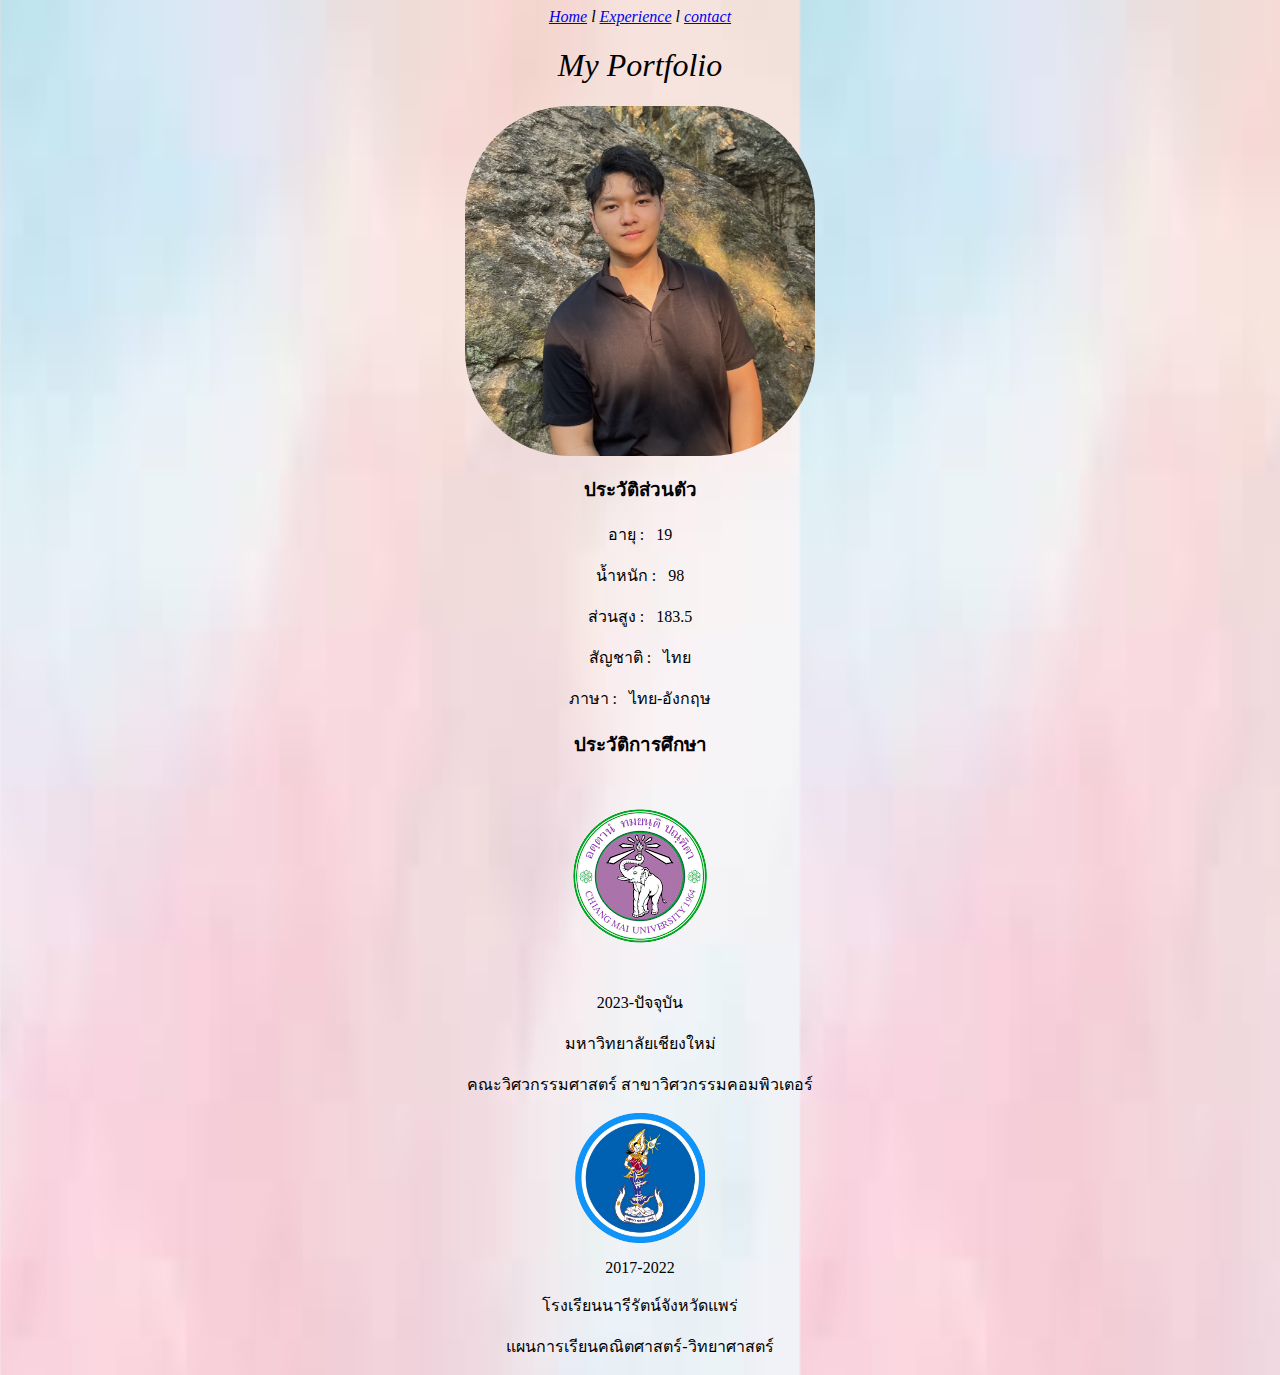
==== commit f3cba16e: "Add files via upload" ====
--- a/index.html
+++ b/index.html
@@ -1,107 +1,52 @@
-<!DOCTYPE html>
-<html lang="en">
-  <head>
-    <meta charset="UTF-8" />
-    <meta name="viewport" content="width=device-width, initial-scale=1.0" />
-    <title>My Portfolio</title>
-    <link href="https://fonts.googleapis.com/css2?family=Playwrite+US+Trad:wght@100..400&display=swap" rel="stylesheet">
-    <link href="https://fonts.googleapis.com/css2?family=Noto+Serif+Thai:wght@100..900&family=Playwrite+US+Trad:wght@100..400&display=swap" rel="stylesheet">
-    <link rel="stylesheet" href="./index.css">
-    <link
-      href="https://cdn.jsdelivr.net/npm/bootstrap@5.3.0/dist/css/bootstrap.min.css"
-      rel="stylesheet"
-      integrity="sha384-9ndCyUaIbzAi2FUVXJi0CjmCapSmO7SnpJef0486qhLnuZ2cdeRhO02iuK6FUUVM"
-      crossorigin="anonymous"
-    />
-    <script
-      src="https://cdn.jsdelivr.net/npm/bootstrap@5.3.0/dist/js/bootstrap.bundle.min.js"
-      integrity="sha384-geWF76RCwLtnZ8qwWowPQNguL3RmwHVBC9FhGdlKrxdiJJigb/j/68SIy3Te4Bkz"
-      crossorigin="anonymous"
-    ></script>
-  </head>
-  <style>
-    body {
-      background-color: rgb(255, 218, 246);
-    }
-  
-        .custom-border {
-            border-width: 180px ; 
-            border: 2px solid #ff7474;
-        }
-    
-  </style>
-  <body>
-
-    <div>
-      <a href="./index.html"><button class="btn btn-danger">Home</button></a>      <a href="./experience.html"><button class="btn btn-danger">Experience</button></a>      <a href="./contact.html"><button class="btn btn-danger">Contact</button></a>  <a href="./gallery.html"><button class="btn btn-danger">Gallery</button></a>
-    </div>
-    
-    <div> &nbsp;</div>
-    <div>
-      <h1>My Portfolio</h1>
-    </div >
-
-<div class="d-flex justify-content-center align-items-center" ">
-  <div class="border p-4 rounded-5 custom-border " style="width: 40rem;" >
-    <div class="d-flex gap-5 align-items-center">
-      <a target="_blank" href="contact.html"><img  src="./img/S__61702158.jpg" height="140px" width="140px" alt="Myself" class="rounded-5" >  </a>
-      
-     <div> 
-       <div class="fw-bold fs-4">Chayangkul Chanjarupong</div>
-       <div class="fw-500">Hi, I hope that my website would help me to introduce myself and support you to get to know me better</div>
-       <div class="fw-500">From now on, I will set CHAY as my AKA.</div>
-     </div>
-     
-    </div>
-      
-  </div> 
-</div>
-  
-  
-
-    
-  
-    <h3>Personal information</h3>
-    <p class = "a">อายุ&nbsp;:&nbsp;&nbsp;&nbsp;19</p>
-    <p class = "b">น้ำหนัก&nbsp;:&nbsp;&nbsp;&nbsp;98</p>
-    <p class = "c">ส่วนสูง&nbsp;:&nbsp;&nbsp;&nbsp;183.5</p>
-    <p class = "d">สัญชาติ&nbsp;:&nbsp;&nbsp;&nbsp;ไทย</p>
-    <p class = "e">ภาษา&nbsp;:&nbsp;&nbsp;&nbsp;ไทย-อังกฤษ</p>
-    <h3>Education</h3>
-   
-    <div class="d-flex justify-content-center align-items-center" ">
-      <div class="border p-1 rounded-5 custom-border " style="width: 40rem;" >
-        <div class="d-flex gap-1 align-items-center">
-          <a target="_blank"  href="https://www.reg.cmu.ac.th/webreg/th/"><img src="./img/005e38d9-7d3d-458f-bf0f-bcaa869a072a.png"  alt="CMU" class="rounded-5" >  </a> 
-          
-         <div> 
-           <div class="fw-bold fs-5">2023-ปัจจุบัน</div>
-           <div class="fw-500">มหาวิทยาลัยเชียงใหม่</div>
-           <div class="fw-500">คณะวิศวกรรมศาสตร์&nbsp;สาขาวิศวกรรมคอมพิวเตอร์ </div>
-           <div class="fw-800">GPA 3.15</div>
-         </div>
-        </div>
-          
-      </div> 
-    </div>
-
-
-    <div class="d-flex justify-content-center align-items-center" ">
-      <div class="border p-5 rounded-5 custom-border " style="width: 40rem;" >
-        <div class="d-flex gap-5 align-items-center">
-          
-          
-         <div> 
-           <div class="fw-bold fs-5">2017-2022</div>
-           <div class="fw-500">โรงเรียนนารีรัตน์จังหวัดแพร่</div>
-           <div class="fw-500">แผนการเรียนคณิตศาสตร์-วิทยาศาสตร์ </div>
-           <div class="fw-800">GPA 3.82</div>
-         </div>
-         <a target="_blank" href="https://nareerat.ac.th/main/"><img src="./img/nrLogo.png" height="150px" width="150px" alt="NR" class="rounded-5" >  </a> 
-        </div>
-          
-      </div> 
-    </div>
-
-  </body>
+<!DOCTYPE html>
+<html lang="en">
+  <head>
+    <meta charset="UTF-8" />
+    <meta name="viewport" content="width=device-width, initial-scale=1.0" />
+    <title>My Portfolio</title>
+    <link href="https://fonts.googleapis.com/css2?family=Playwrite+US+Trad:wght@100..400&display=swap" rel="stylesheet">
+    <link href="https://fonts.googleapis.com/css2?family=Noto+Serif+Thai:wght@100..900&family=Playwrite+US+Trad:wght@100..400&display=swap" rel="stylesheet">
+    <link rel="stylesheet" href="index.css">
+  </head>
+  <style>
+    body {
+      background-image: url("./img/images\ \(1\).jpg");
+      background-size: 800px 1800px;
+    }
+  </style>
+  <body>
+
+    <div>
+      <a href="index.html">Home</a>   l   <a href="experience.html">Experience</a>   l   <a href="contact.html">contact</a>
+    </div>
+    
+    <div>
+      <h1>My Portfolio</h1>
+    </div>
+    <a target="_blank" href="contact.html"><img  src="./img/S__61702158.jpg" height="350px" width="350px" alt="Myself" >  </a>   
+    <h3>ประวัติส่วนตัว</h3>
+    <p class = "a">อายุ&nbsp;:&nbsp;&nbsp;&nbsp;19</p>
+    <p class = "b">น้ำหนัก&nbsp;:&nbsp;&nbsp;&nbsp;98</p>
+    <p class = "c">ส่วนสูง&nbsp;:&nbsp;&nbsp;&nbsp;183.5</p>
+    <p class = "d">สัญชาติ&nbsp;:&nbsp;&nbsp;&nbsp;ไทย</p>
+    <p class = "e">ภาษา&nbsp;:&nbsp;&nbsp;&nbsp;ไทย-อังกฤษ</p>
+    <h3>ประวัติการศึกษา</h3>
+    <div>
+      <a  target="_blank"  href="https://www.reg.cmu.ac.th/webreg/th/"><img src="./img/005e38d9-7d3d-458f-bf0f-bcaa869a072a.png" alt="CMU"> </a>
+    </div>
+    <p class = "a">2023-ปัจจุบัน</p>
+    <div></div>
+    <p class = "a">มหาวิทยาลัยเชียงใหม่ </p>
+    <div></div>
+    <p class = "a">คณะวิศวกรรมศาสตร์&nbsp;สาขาวิศวกรรมคอมพิวเตอร์ </p>
+    <div>
+      <a target="_blank" href="https://nareerat.ac.th/main/"><img src="./img/nrLogo.png" height="130px" width="130px" alt="NR"> </a>
+      
+    </div>
+    <p class = "b">2017-2022</p>
+    <div></div>
+    <p class = "b">โรงเรียนนารีรัตน์จังหวัดแพร่</p>
+    <div></div>
+    <p class = "b">แผนการเรียนคณิตศาสตร์-วิทยาศาสตร์</p>
+  </body>
 </html>--- a/index.css
+++ b/index.css
@@ -1,37 +1,37 @@
-img {
-  border-radius: 30%;
-  display: block;
-margin-left: auto;
-margin-right: auto;
-}
-h1 {
-  font-family: "Playwrite USA Traditional" ;
-  text-align : center;
-  font-weight: bolder;
-  
-}
-div {
-  text-align : center;
-  font-style: italic;
-  font-weight: lighter;
-  text-decoration-color: black;
-}
-h3 {
-  font-family: "Playwrite USA Traditional" ;
-  text-align : center;
-}
-p.a {
-  text-align : center;
-}
-p.b {
-  text-align : center;
-}
-p.c {
-  text-align : center;
-}
-p.d {
-  text-align : center;
-}
-p.e {
-  text-align : center;
-}
+img {
+  border-radius: 30%;
+  display: block;
+margin-left: auto;
+margin-right: auto;
+}
+h1 {
+  font-family: "Playwrite USA Traditional" ;
+  text-align : center;
+  font-weight: bolder;
+  
+}
+div {
+  text-align : center;
+  font-style: italic;
+  font-weight: lighter;
+  text-decoration-color: black;
+}
+h3 {
+  font-family: "Playwrite USA Traditional" ;
+  text-align : center;
+}
+p.a {
+  text-align : center;
+}
+p.b {
+  text-align : center;
+}
+p.c {
+  text-align : center;
+}
+p.d {
+  text-align : center;
+}
+p.e {
+  text-align : center;
+}
